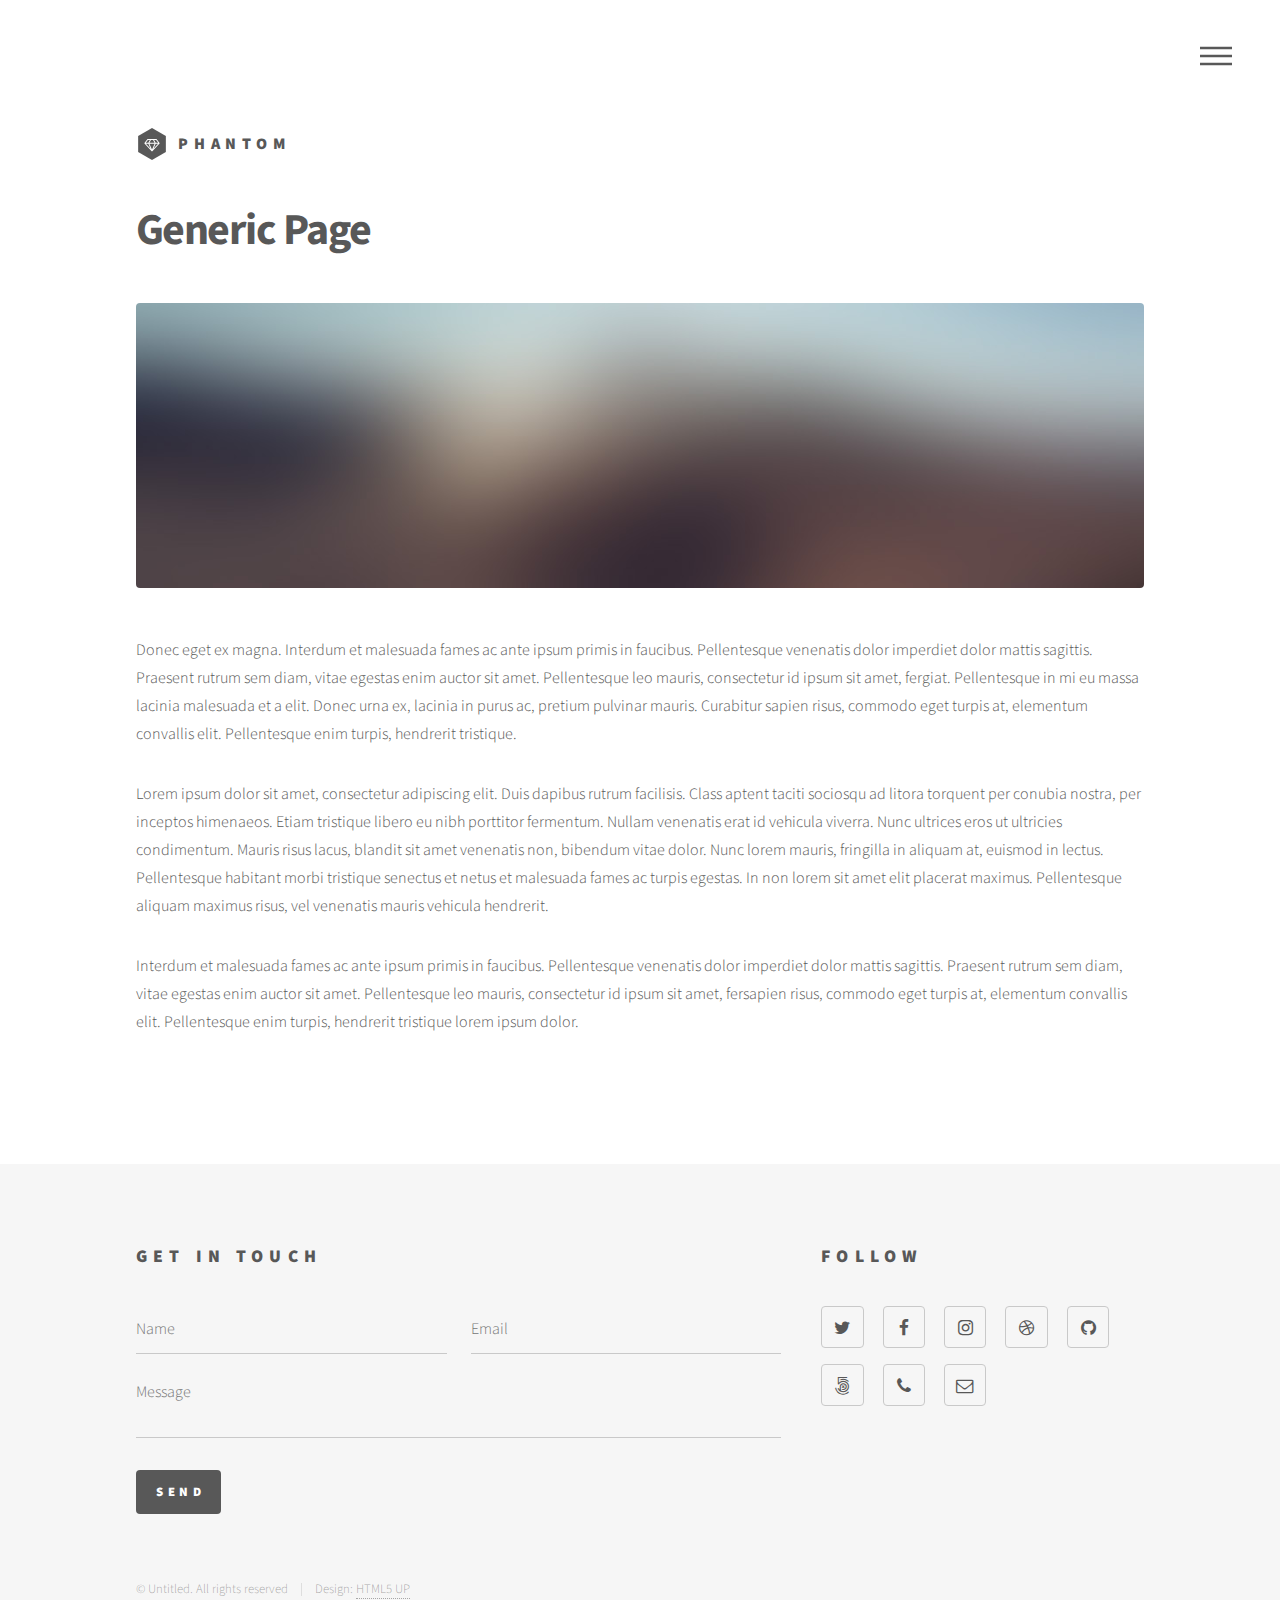
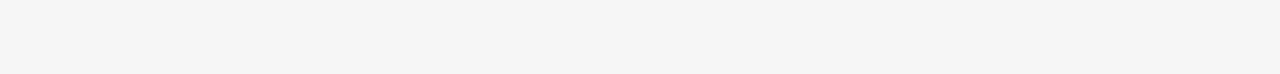
==== generic.html @ de04caae "modifing file layout" ====
<!DOCTYPE HTML>
<!--
	Phantom by HTML5 UP
	html5up.net | @ajlkn
	Free for personal and commercial use under the CCA 3.0 license (html5up.net/license)
-->
<html>
	<head>
		<title>Generic - Phantom by HTML5 UP</title>
		<meta charset="utf-8" />
		<meta name="viewport" content="width=device-width, initial-scale=1, user-scalable=no" />
		<link rel="stylesheet" href="assets/css/main.css" />
		<noscript><link rel="stylesheet" href="assets/css/noscript.css" /></noscript>
	</head>
	<body class="is-preload">
		<!-- Wrapper -->
			<div id="wrapper">

				<!-- Header -->
					<header id="header">
						<div class="inner">

							<!-- Logo -->
								<a href="index.html" class="logo">
									<span class="symbol"><img src="images/logo.svg" alt="" /></span><span class="title">Phantom</span>
								</a>

							<!-- Nav -->
								<nav>
									<ul>
										<li><a href="#menu">Menu</a></li>
									</ul>
								</nav>

						</div>
					</header>

				<!-- Menu -->
					<nav id="menu">
						<h2>Menu</h2>
						<ul>
							<li><a href="index.html">Home</a></li>
							<li><a href="generic.html">Ipsum veroeros</a></li>
							<li><a href="generic.html">Tempus etiam</a></li>
							<li><a href="generic.html">Consequat dolor</a></li>
							<li><a href="elements.html">Elements</a></li>
						</ul>
					</nav>

				<!-- Main -->
					<div id="main">
						<div class="inner">
							<h1>Generic Page</h1>
							<span class="image main"><img src="images/pic13.jpg" alt="" /></span>
							<p>Donec eget ex magna. Interdum et malesuada fames ac ante ipsum primis in faucibus. Pellentesque venenatis dolor imperdiet dolor mattis sagittis. Praesent rutrum sem diam, vitae egestas enim auctor sit amet. Pellentesque leo mauris, consectetur id ipsum sit amet, fergiat. Pellentesque in mi eu massa lacinia malesuada et a elit. Donec urna ex, lacinia in purus ac, pretium pulvinar mauris. Curabitur sapien risus, commodo eget turpis at, elementum convallis elit. Pellentesque enim turpis, hendrerit tristique.</p>
							<p>Lorem ipsum dolor sit amet, consectetur adipiscing elit. Duis dapibus rutrum facilisis. Class aptent taciti sociosqu ad litora torquent per conubia nostra, per inceptos himenaeos. Etiam tristique libero eu nibh porttitor fermentum. Nullam venenatis erat id vehicula viverra. Nunc ultrices eros ut ultricies condimentum. Mauris risus lacus, blandit sit amet venenatis non, bibendum vitae dolor. Nunc lorem mauris, fringilla in aliquam at, euismod in lectus. Pellentesque habitant morbi tristique senectus et netus et malesuada fames ac turpis egestas. In non lorem sit amet elit placerat maximus. Pellentesque aliquam maximus risus, vel venenatis mauris vehicula hendrerit.</p>
							<p>Interdum et malesuada fames ac ante ipsum primis in faucibus. Pellentesque venenatis dolor imperdiet dolor mattis sagittis. Praesent rutrum sem diam, vitae egestas enim auctor sit amet. Pellentesque leo mauris, consectetur id ipsum sit amet, fersapien risus, commodo eget turpis at, elementum convallis elit. Pellentesque enim turpis, hendrerit tristique lorem ipsum dolor.</p>
						</div>
					</div>

				<!-- Footer -->
					<footer id="footer">
						<div class="inner">
							<section>
								<h2>Get in touch</h2>
								<form method="post" action="#">
									<div class="fields">
										<div class="field half">
											<input type="text" name="name" id="name" placeholder="Name" />
										</div>
										<div class="field half">
											<input type="email" name="email" id="email" placeholder="Email" />
										</div>
										<div class="field">
											<textarea name="message" id="message" placeholder="Message"></textarea>
										</div>
									</div>
									<ul class="actions">
										<li><input type="submit" value="Send" class="primary" /></li>
									</ul>
								</form>
							</section>
							<section>
								<h2>Follow</h2>
								<ul class="icons">
									<li><a href="#" class="icon style2 fa-twitter"><span class="label">Twitter</span></a></li>
									<li><a href="#" class="icon style2 fa-facebook"><span class="label">Facebook</span></a></li>
									<li><a href="#" class="icon style2 fa-instagram"><span class="label">Instagram</span></a></li>
									<li><a href="#" class="icon style2 fa-dribbble"><span class="label">Dribbble</span></a></li>
									<li><a href="#" class="icon style2 fa-github"><span class="label">GitHub</span></a></li>
									<li><a href="#" class="icon style2 fa-500px"><span class="label">500px</span></a></li>
									<li><a href="#" class="icon style2 fa-phone"><span class="label">Phone</span></a></li>
									<li><a href="#" class="icon style2 fa-envelope-o"><span class="label">Email</span></a></li>
								</ul>
							</section>
							<ul class="copyright">
								<li>&copy; Untitled. All rights reserved</li><li>Design: <a href="http://html5up.net">HTML5 UP</a></li>
							</ul>
						</div>
					</footer>

			</div>

		<!-- Scripts -->
			<script src="assets/js/jquery.min.js"></script>
			<script src="assets/js/browser.min.js"></script>
			<script src="assets/js/breakpoints.min.js"></script>
			<script src="assets/js/util.js"></script>
			<script src="assets/js/main.js"></script>

	</body>
</html>
---- assets/css/main.css ----
@import url(font-awesome.min.css);
@import url("https://fonts.googleapis.com/css?family=Source+Sans+Pro:300,700,900");

/*
	Phantom by HTML5 UP
	html5up.net | @ajlkn
	Free for personal and commercial use under the CCA 3.0 license (html5up.net/license)
*/

html, body, div, span, applet, object,
iframe, h1, h2, h3, h4, h5, h6, p, blockquote,
pre, a, abbr, acronym, address, big, cite,
code, del, dfn, em, img, ins, kbd, q, s, samp,
small, strike, strong, sub, sup, tt, var, b,
u, i, center, dl, dt, dd, ol, ul, li, fieldset,
form, label, legend, table, caption, tbody,
tfoot, thead, tr, th, td, article, aside,
canvas, details, embed, figure, figcaption,
footer, header, hgroup, menu, nav, output, ruby,
section, summary, time, mark, audio, video {
	margin: 0;
	padding: 0;
	border: 0;
	font-size: 100%;
	font: inherit;
	vertical-align: baseline;}

article, aside, details, figcaption, figure,
footer, header, hgroup, menu, nav, section {
	display: block;}

body {
	line-height: 1;
}

ol, ul {
	list-style: none;
}

blockquote, q {
	quotes: none;
}

	blockquote:before, blockquote:after, q:before, q:after {
		content: '';
		content: none;
	}

table {
	border-collapse: collapse;
	border-spacing: 0;
}

body {
	-webkit-text-size-adjust: none;
}

mark {
	background-color: transparent;
	color: inherit;
}

input::-moz-focus-inner {
	border: 0;
	padding: 0;
}

input, select, textarea {
	-moz-appearance: none;
	-webkit-appearance: none;
	-ms-appearance: none;
	appearance: none;
}

/* Basic */

	@-ms-viewport {
		width: device-width;
	}

	body {
		-ms-overflow-style: scrollbar;
	}

	@media screen and (max-width: 480px) {

		html, body {
			min-width: 320px;
		}

	}

	html {
		box-sizing: border-box;
	}

	*, *:before, *:after {
		box-sizing: inherit;
	}

	body {
		background: #ffffff;
	}

		body.is-preload *, body.is-preload *:before, body.is-preload *:after {
			-moz-animation: none !important;
			-webkit-animation: none !important;
			-ms-animation: none !important;
			animation: none !important;
			-moz-transition: none !important;
			-webkit-transition: none !important;
			-ms-transition: none !important;
			transition: none !important;
		}

/* Type */

	body, input, select, textarea {
		color: #585858;
		font-family: "Source Sans Pro", Helvetica, sans-serif;
		font-size: 16pt;
		font-weight: 300;
		line-height: 1.75;
	}

		@media screen and (max-width: 1680px) {

			body, input, select, textarea {
				font-size: 14pt;
			}

		}

		@media screen and (max-width: 1280px) {

			body, input, select, textarea {
				font-size: 12pt;
			}

		}

	a {
		-moz-transition: border-bottom-color 0.2s ease, color 0.2s ease;
		-webkit-transition: border-bottom-color 0.2s ease, color 0.2s ease;
		-ms-transition: border-bottom-color 0.2s ease, color 0.2s ease;
		transition: border-bottom-color 0.2s ease, color 0.2s ease;
		text-decoration: none;
		color: #585858;
		border-bottom: dotted 1px rgba(88, 88, 88, 0.5);
	}

		a:hover {
			border-bottom-color: transparent;
			color: #f2849e !important;
		}

	strong, b {
		font-weight: 900;
	}

	em, i {
		font-style: italic;
	}

	p {
		margin: 0 0 2em 0;
	}

	h1 {
		font-size: 2.75em;
		font-weight: 700;
		line-height: 1.3;
		margin: 0 0 1em 0;
		letter-spacing: -0.035em;
	}

		h1 a {
			color: inherit;
		}

		@media screen and (max-width: 736px) {

			h1 {
				font-size: 2em;
				margin: 0 0 1em 0;
			}

		}

		@media screen and (max-width: 360px) {

			h1 {
				font-size: 1.75em;
			}

		}

	h2, h3, h4, h5, h6 {
		font-weight: 900;
		line-height: 1.5;
		margin: 0 0 2em 0;
		text-transform: uppercase;
		letter-spacing: 0.35em;
	}

		h2 a, h3 a, h4 a, h5 a, h6 a {
			color: inherit;
		}

	h2 {
		font-size: 1.1em;
	}

	h3 {
		font-size: 1em;
	}

	h4 {
		font-size: 0.8em;
	}

	h5 {
		font-size: 0.8em;
	}

	h6 {
		font-size: 0.8em;
	}

	@media screen and (max-width: 980px) {

		h1 br, h2 br, h3 br, h4 br, h5 br, h6 br {
			display: none;
		}

	}

	@media screen and (max-width: 736px) {

		h2 {
			font-size: 1em;
		}

		h3 {
			font-size: 0.8em;
		}

	}

	sub {
		font-size: 0.8em;
		position: relative;
		top: 0.5em;
	}

	sup {
		font-size: 0.8em;
		position: relative;
		top: -0.5em;
	}

	blockquote {
		border-left: solid 4px #c9c9c9;
		font-style: italic;
		margin: 0 0 2em 0;
		padding: 0.5em 0 0.5em 2em;
	}

	code {
		background: rgba(144, 144, 144, 0.075);
		border-radius: 4px;
		border: solid 1px #c9c9c9;
		font-family: "Courier New", monospace;
		font-size: 0.9em;
		margin: 0 0.25em;
		padding: 0.25em 0.65em;
	}

	pre {
		-webkit-overflow-scrolling: touch;
		font-family: "Courier New", monospace;
		font-size: 0.9em;
		margin: 0 0 2em 0;
	}

		pre code {
			display: block;
			line-height: 1.75;
			padding: 1em 1.5em;
			overflow-x: auto;
		}

	hr {
		border: 0;
		border-bottom: solid 1px #c9c9c9;
		margin: 2em 0;
	}

		hr.major {
			margin: 3em 0;
		}

	.align-left {
		text-align: left;
	}

	.align-center {
		text-align: center;
	}

	.align-right {
		text-align: right;
	}

/* Row */

	.row {
		display: flex;
		flex-wrap: wrap;
		box-sizing: border-box;
		align-items: stretch;
	}

		.row > * {
			box-sizing: border-box;
		}

		.row.gtr-uniform > * > :last-child {
			margin-bottom: 0;
		}

		.row.aln-left {
			justify-content: flex-start;
		}

		.row.aln-center {
			justify-content: center;
		}

		.row.aln-right {
			justify-content: flex-end;
		}

		.row.aln-top {
			align-items: flex-start;
		}

		.row.aln-middle {
			align-items: center;
		}

		.row.aln-bottom {
			align-items: flex-end;
		}

		.row > .imp {
			order: -1;
		}

		.row > .col-1 {
			width: 8.3333333333%;
		}

		.row > .off-1 {
			margin-left: 8.3333333333%;
		}

		.row > .col-2 {
			width: 16.6666666667%;
		}

		.row > .off-2 {
			margin-left: 16.6666666667%;
		}

		.row > .col-3 {
			width: 25%;
		}

		.row > .off-3 {
			margin-left: 25%;
		}

		.row > .col-4 {
			width: 33.3333333333%;
		}

		.row > .off-4 {
			margin-left: 33.3333333333%;
		}

		.row > .col-5 {
			width: 41.6666666667%;
		}

		.row > .off-5 {
			margin-left: 41.6666666667%;
		}

		.row > .col-6 {
			width: 50%;
		}

		.row > .off-6 {
			margin-left: 50%;
		}

		.row > .col-7 {
			width: 58.3333333333%;
		}

		.row > .off-7 {
			margin-left: 58.3333333333%;
		}

		.row > .col-8 {
			width: 66.6666666667%;
		}

		.row > .off-8 {
			margin-left: 66.6666666667%;
		}

		.row > .col-9 {
			width: 75%;
		}

		.row > .off-9 {
			margin-left: 75%;
		}

		.row > .col-10 {
			width: 83.3333333333%;
		}

		.row > .off-10 {
			margin-left: 83.3333333333%;
		}

		.row > .col-11 {
			width: 91.6666666667%;
		}

		.row > .off-11 {
			margin-left: 91.6666666667%;
		}

		.row > .col-12 {
			width: 100%;
		}

		.row > .off-12 {
			margin-left: 100%;
		}

		.row.gtr-0 {
			margin-top: 0;
			margin-left: 0em;
		}

			.row.gtr-0 > * {
				padding: 0 0 0 0em;
			}

			.row.gtr-0.gtr-uniform {
				margin-top: 0em;
			}

				.row.gtr-0.gtr-uniform > * {
					padding-top: 0em;
				}

		.row.gtr-25 {
			margin-top: 0;
			margin-left: -0.5em;
		}

			.row.gtr-25 > * {
				padding: 0 0 0 0.5em;
			}

			.row.gtr-25.gtr-uniform {
				margin-top: -0.5em;
			}

				.row.gtr-25.gtr-uniform > * {
					padding-top: 0.5em;
				}

		.row.gtr-50 {
			margin-top: 0;
			margin-left: -1em;
		}

			.row.gtr-50 > * {
				padding: 0 0 0 1em;
			}

			.row.gtr-50.gtr-uniform {
				margin-top: -1em;
			}

				.row.gtr-50.gtr-uniform > * {
					padding-top: 1em;
				}

		.row {
			margin-top: 0;
			margin-left: -2em;
		}

			.row > * {
				padding: 0 0 0 2em;
			}

			.row.gtr-uniform {
				margin-top: -2em;
			}

				.row.gtr-uniform > * {
					padding-top: 2em;
				}

		.row.gtr-150 {
			margin-top: 0;
			margin-left: -3em;
		}

			.row.gtr-150 > * {
				padding: 0 0 0 3em;
			}

			.row.gtr-150.gtr-uniform {
				margin-top: -3em;
			}

				.row.gtr-150.gtr-uniform > * {
					padding-top: 3em;
				}

		.row.gtr-200 {
			margin-top: 0;
			margin-left: -4em;
		}

			.row.gtr-200 > * {
				padding: 0 0 0 4em;
			}

			.row.gtr-200.gtr-uniform {
				margin-top: -4em;
			}

				.row.gtr-200.gtr-uniform > * {
					padding-top: 4em;
				}

		@media screen and (max-width: 1680px) {

			.row {
				display: flex;
				flex-wrap: wrap;
				box-sizing: border-box;
				align-items: stretch;
			}

				.row > * {
					box-sizing: border-box;
				}

				.row.gtr-uniform > * > :last-child {
					margin-bottom: 0;
				}

				.row.aln-left {
					justify-content: flex-start;
				}

				.row.aln-center {
					justify-content: center;
				}

				.row.aln-right {
					justify-content: flex-end;
				}

				.row.aln-top {
					align-items: flex-start;
				}

				.row.aln-middle {
					align-items: center;
				}

				.row.aln-bottom {
					align-items: flex-end;
				}

				.row > .imp-xlarge {
					order: -1;
				}

				.row > .col-1-xlarge {
					width: 8.3333333333%;
				}

				.row > .off-1-xlarge {
					margin-left: 8.3333333333%;
				}

				.row > .col-2-xlarge {
					width: 16.6666666667%;
				}

				.row > .off-2-xlarge {
					margin-left: 16.6666666667%;
				}

				.row > .col-3-xlarge {
					width: 25%;
				}

				.row > .off-3-xlarge {
					margin-left: 25%;
				}

				.row > .col-4-xlarge {
					width: 33.3333333333%;
				}

				.row > .off-4-xlarge {
					margin-left: 33.3333333333%;
				}

				.row > .col-5-xlarge {
					width: 41.6666666667%;
				}

				.row > .off-5-xlarge {
					margin-left: 41.6666666667%;
				}

				.row > .col-6-xlarge {
					width: 50%;
				}

				.row > .off-6-xlarge {
					margin-left: 50%;
				}

				.row > .col-7-xlarge {
					width: 58.3333333333%;
				}

				.row > .off-7-xlarge {
					margin-left: 58.3333333333%;
				}

				.row > .col-8-xlarge {
					width: 66.6666666667%;
				}

				.row > .off-8-xlarge {
					margin-left: 66.6666666667%;
				}

				.row > .col-9-xlarge {
					width: 75%;
				}

				.row > .off-9-xlarge {
					margin-left: 75%;
				}

				.row > .col-10-xlarge {
					width: 83.3333333333%;
				}

				.row > .off-10-xlarge {
					margin-left: 83.3333333333%;
				}

				.row > .col-11-xlarge {
					width: 91.6666666667%;
				}

				.row > .off-11-xlarge {
					margin-left: 91.6666666667%;
				}

				.row > .col-12-xlarge {
					width: 100%;
				}

				.row > .off-12-xlarge {
					margin-left: 100%;
				}

				.row.gtr-0 {
					margin-top: 0;
					margin-left: 0em;
				}

					.row.gtr-0 > * {
						padding: 0 0 0 0em;
					}

					.row.gtr-0.gtr-uniform {
						margin-top: 0em;
					}

						.row.gtr-0.gtr-uniform > * {
							padding-top: 0em;
						}

				.row.gtr-25 {
					margin-top: 0;
					margin-left: -0.5em;
				}

					.row.gtr-25 > * {
						padding: 0 0 0 0.5em;
					}

					.row.gtr-25.gtr-uniform {
						margin-top: -0.5em;
					}

						.row.gtr-25.gtr-uniform > * {
							padding-top: 0.5em;
						}

				.row.gtr-50 {
					margin-top: 0;
					margin-left: -1em;
				}

					.row.gtr-50 > * {
						padding: 0 0 0 1em;
					}

					.row.gtr-50.gtr-uniform {
						margin-top: -1em;
					}

						.row.gtr-50.gtr-uniform > * {
							padding-top: 1em;
						}

				.row {
					margin-top: 0;
					margin-left: -2em;
				}

					.row > * {
						padding: 0 0 0 2em;
					}

					.row.gtr-uniform {
						margin-top: -2em;
					}

						.row.gtr-uniform > * {
							padding-top: 2em;
						}

				.row.gtr-150 {
					margin-top: 0;
					margin-left: -3em;
				}

					.row.gtr-150 > * {
						padding: 0 0 0 3em;
					}

					.row.gtr-150.gtr-uniform {
						margin-top: -3em;
					}

						.row.gtr-150.gtr-uniform > * {
							padding-top: 3em;
						}

				.row.gtr-200 {
					margin-top: 0;
					margin-left: -4em;
				}

					.row.gtr-200 > * {
						padding: 0 0 0 4em;
					}

					.row.gtr-200.gtr-uniform {
						margin-top: -4em;
					}

						.row.gtr-200.gtr-uniform > * {
							padding-top: 4em;
						}

		}

		@media screen and (max-width: 1280px) {

			.row {
				display: flex;
				flex-wrap: wrap;
				box-sizing: border-box;
				align-items: stretch;
			}

				.row > * {
					box-sizing: border-box;
				}

				.row.gtr-uniform > * > :last-child {
					margin-bottom: 0;
				}

				.row.aln-left {
					justify-content: flex-start;
				}

				.row.aln-center {
					justify-content: center;
				}

				.row.aln-right {
					justify-content: flex-end;
				}

				.row.aln-top {
					align-items: flex-start;
				}

				.row.aln-middle {
					align-items: center;
				}

				.row.aln-bottom {
					align-items: flex-end;
				}

				.row > .imp-large {
					order: -1;
				}

				.row > .col-1-large {
					width: 8.3333333333%;
				}

				.row > .off-1-large {
					margin-left: 8.3333333333%;
				}

				.row > .col-2-large {
					width: 16.6666666667%;
				}

				.row > .off-2-large {
					margin-left: 16.6666666667%;
				}

				.row > .col-3-large {
					width: 25%;
				}

				.row > .off-3-large {
					margin-left: 25%;
				}

				.row > .col-4-large {
					width: 33.3333333333%;
				}

				.row > .off-4-large {
					margin-left: 33.3333333333%;
				}

				.row > .col-5-large {
					width: 41.6666666667%;
				}

				.row > .off-5-large {
					margin-left: 41.6666666667%;
				}

				.row > .col-6-large {
					width: 50%;
				}

				.row > .off-6-large {
					margin-left: 50%;
				}

				.row > .col-7-large {
					width: 58.3333333333%;
				}

				.row > .off-7-large {
					margin-left: 58.3333333333%;
				}

				.row > .col-8-large {
					width: 66.6666666667%;
				}

				.row > .off-8-large {
					margin-left: 66.6666666667%;
				}

				.row > .col-9-large {
					width: 75%;
				}

				.row > .off-9-large {
					margin-left: 75%;
				}

				.row > .col-10-large {
					width: 83.3333333333%;
				}

				.row > .off-10-large {
					margin-left: 83.3333333333%;
				}

				.row > .col-11-large {
					width: 91.6666666667%;
				}

				.row > .off-11-large {
					margin-left: 91.6666666667%;
				}

				.row > .col-12-large {
					width: 100%;
				}

				.row > .off-12-large {
					margin-left: 100%;
				}

				.row.gtr-0 {
					margin-top: 0;
					margin-left: 0em;
				}

					.row.gtr-0 > * {
						padding: 0 0 0 0em;
					}

					.row.gtr-0.gtr-uniform {
						margin-top: 0em;
					}

						.row.gtr-0.gtr-uniform > * {
							padding-top: 0em;
						}

				.row.gtr-25 {
					margin-top: 0;
					margin-left: -0.5em;
				}

					.row.gtr-25 > * {
						padding: 0 0 0 0.5em;
					}

					.row.gtr-25.gtr-uniform {
						margin-top: -0.5em;
					}

						.row.gtr-25.gtr-uniform > * {
							padding-top: 0.5em;
						}

				.row.gtr-50 {
					margin-top: 0;
					margin-left: -1em;
				}

					.row.gtr-50 > * {
						padding: 0 0 0 1em;
					}

					.row.gtr-50.gtr-uniform {
						margin-top: -1em;
					}

						.row.gtr-50.gtr-uniform > * {
							padding-top: 1em;
						}

				.row {
					margin-top: 0;
					margin-left: -2em;
				}

					.row > * {
						padding: 0 0 0 2em;
					}

					.row.gtr-uniform {
						margin-top: -2em;
					}

						.row.gtr-uniform > * {
							padding-top: 2em;
						}

				.row.gtr-150 {
					margin-top: 0;
					margin-left: -3em;
				}

					.row.gtr-150 > * {
						padding: 0 0 0 3em;
					}

					.row.gtr-150.gtr-uniform {
						margin-top: -3em;
					}

						.row.gtr-150.gtr-uniform > * {
							padding-top: 3em;
						}

				.row.gtr-200 {
					margin-top: 0;
					margin-left: -4em;
				}

					.row.gtr-200 > * {
						padding: 0 0 0 4em;
					}

					.row.gtr-200.gtr-uniform {
						margin-top: -4em;
					}

						.row.gtr-200.gtr-uniform > * {
							padding-top: 4em;
						}

		}

		@media screen and (max-width: 980px) {

			.row {
				display: flex;
				flex-wrap: wrap;
				box-sizing: border-box;
				align-items: stretch;
			}

				.row > * {
					box-sizing: border-box;
				}

				.row.gtr-uniform > * > :last-child {
					margin-bottom: 0;
				}

				.row.aln-left {
					justify-content: flex-start;
				}

				.row.aln-center {
					justify-content: center;
				}

				.row.aln-right {
					justify-content: flex-end;
				}

				.row.aln-top {
					align-items: flex-start;
				}

				.row.aln-middle {
					align-items: center;
				}

				.row.aln-bottom {
					align-items: flex-end;
				}

				.row > .imp-medium {
					order: -1;
				}

				.row > .col-1-medium {
					width: 8.3333333333%;
				}

				.row > .off-1-medium {
					margin-left: 8.3333333333%;
				}

				.row > .col-2-medium {
					width: 16.6666666667%;
				}

				.row > .off-2-medium {
					margin-left: 16.6666666667%;
				}

				.row > .col-3-medium {
					width: 25%;
				}

				.row > .off-3-medium {
					margin-left: 25%;
				}

				.row > .col-4-medium {
					width: 33.3333333333%;
				}

				.row > .off-4-medium {
					margin-left: 33.3333333333%;
				}

				.row > .col-5-medium {
					width: 41.6666666667%;
				}

				.row > .off-5-medium {
					margin-left: 41.6666666667%;
				}

				.row > .col-6-medium {
					width: 50%;
				}

				.row > .off-6-medium {
					margin-left: 50%;
				}

				.row > .col-7-medium {
					width: 58.3333333333%;
				}

				.row > .off-7-medium {
					margin-left: 58.3333333333%;
				}

				.row > .col-8-medium {
					width: 66.6666666667%;
				}

				.row > .off-8-medium {
					margin-left: 66.6666666667%;
				}

				.row > .col-9-medium {
					width: 75%;
				}

				.row > .off-9-medium {
					margin-left: 75%;
				}

				.row > .col-10-medium {
					width: 83.3333333333%;
				}

				.row > .off-10-medium {
					margin-left: 83.3333333333%;
				}

				.row > .col-11-medium {
					width: 91.6666666667%;
				}

				.row > .off-11-medium {
					margin-left: 91.6666666667%;
				}

				.row > .col-12-medium {
					width: 100%;
				}

				.row > .off-12-medium {
					margin-left: 100%;
				}

				.row.gtr-0 {
					margin-top: 0;
					margin-left: 0em;
				}

					.row.gtr-0 > * {
						padding: 0 0 0 0em;
					}

					.row.gtr-0.gtr-uniform {
						margin-top: 0em;
					}

						.row.gtr-0.gtr-uniform > * {
							padding-top: 0em;
						}

				.row.gtr-25 {
					margin-top: 0;
					margin-left: -0.375em;
				}

					.row.gtr-25 > * {
						padding: 0 0 0 0.375em;
					}

					.row.gtr-25.gtr-uniform {
						margin-top: -0.375em;
					}

						.row.gtr-25.gtr-uniform > * {
							padding-top: 0.375em;
						}

				.row.gtr-50 {
					margin-top: 0;
					margin-left: -0.75em;
				}

					.row.gtr-50 > * {
						padding: 0 0 0 0.75em;
					}

					.row.gtr-50.gtr-uniform {
						margin-top: -0.75em;
					}

						.row.gtr-50.gtr-uniform > * {
							padding-top: 0.75em;
						}

				.row {
					margin-top: 0;
					margin-left: -1.5em;
				}

					.row > * {
						padding: 0 0 0 1.5em;
					}

					.row.gtr-uniform {
						margin-top: -1.5em;
					}

						.row.gtr-uniform > * {
							padding-top: 1.5em;
						}

				.row.gtr-150 {
					margin-top: 0;
					margin-left: -2.25em;
				}

					.row.gtr-150 > * {
						padding: 0 0 0 2.25em;
					}

					.row.gtr-150.gtr-uniform {
						margin-top: -2.25em;
					}

						.row.gtr-150.gtr-uniform > * {
							padding-top: 2.25em;
						}

				.row.gtr-200 {
					margin-top: 0;
					margin-left: -3em;
				}

					.row.gtr-200 > * {
						padding: 0 0 0 3em;
					}

					.row.gtr-200.gtr-uniform {
						margin-top: -3em;
					}

						.row.gtr-200.gtr-uniform > * {
							padding-top: 3em;
						}

		}

		@media screen and (max-width: 736px) {

			.row {
				display: flex;
				flex-wrap: wrap;
				box-sizing: border-box;
				align-items: stretch;
			}

				.row > * {
					box-sizing: border-box;
				}

				.row.gtr-uniform > * > :last-child {
					margin-bottom: 0;
				}

				.row.aln-left {
					justify-content: flex-start;
				}

				.row.aln-center {
					justify-content: center;
				}

				.row.aln-right {
					justify-content: flex-end;
				}

				.row.aln-top {
					align-items: flex-start;
				}

				.row.aln-middle {
					align-items: center;
				}

				.row.aln-bottom {
					align-items: flex-end;
				}

				.row > .imp-small {
					order: -1;
				}

				.row > .col-1-small {
					width: 8.3333333333%;
				}

				.row > .off-1-small {
					margin-left: 8.3333333333%;
				}

				.row > .col-2-small {
					width: 16.6666666667%;
				}

				.row > .off-2-small {
					margin-left: 16.6666666667%;
				}

				.row > .col-3-small {
					width: 25%;
				}

				.row > .off-3-small {
					margin-left: 25%;
				}

				.row > .col-4-small {
					width: 33.3333333333%;
				}

				.row > .off-4-small {
					margin-left: 33.3333333333%;
				}

				.row > .col-5-small {
					width: 41.6666666667%;
				}

				.row > .off-5-small {
					margin-left: 41.6666666667%;
				}

				.row > .col-6-small {
					width: 50%;
				}

				.row > .off-6-small {
					margin-left: 50%;
				}

				.row > .col-7-small {
					width: 58.3333333333%;
				}

				.row > .off-7-small {
					margin-left: 58.3333333333%;
				}

				.row > .col-8-small {
					width: 66.6666666667%;
				}

				.row > .off-8-small {
					margin-left: 66.6666666667%;
				}

				.row > .col-9-small {
					width: 75%;
				}

				.row > .off-9-small {
					margin-left: 75%;
				}

				.row > .col-10-small {
					width: 83.3333333333%;
				}

				.row > .off-10-small {
					margin-left: 83.3333333333%;
				}

				.row > .col-11-small {
					width: 91.6666666667%;
				}

				.row > .off-11-small {
					margin-left: 91.6666666667%;
				}

				.row > .col-12-small {
					width: 100%;
				}

				.row > .off-12-small {
					margin-left: 100%;
				}

				.row.gtr-0 {
					margin-top: 0;
					margin-left: 0em;
				}

					.row.gtr-0 > * {
						padding: 0 0 0 0em;
					}

					.row.gtr-0.gtr-uniform {
						margin-top: 0em;
					}

						.row.gtr-0.gtr-uniform > * {
							padding-top: 0em;
						}

				.row.gtr-25 {
					margin-top: 0;
					margin-left: -0.25em;
				}

					.row.gtr-25 > * {
						padding: 0 0 0 0.25em;
					}

					.row.gtr-25.gtr-uniform {
						margin-top: -0.25em;
					}

						.row.gtr-25.gtr-uniform > * {
							padding-top: 0.25em;
						}

				.row.gtr-50 {
					margin-top: 0;
					margin-left: -0.5em;
				}

					.row.gtr-50 > * {
						padding: 0 0 0 0.5em;
					}

					.row.gtr-50.gtr-uniform {
						margin-top: -0.5em;
					}

						.row.gtr-50.gtr-uniform > * {
							padding-top: 0.5em;
						}

				.row {
					margin-top: 0;
					margin-left: -1em;
				}

					.row > * {
						padding: 0 0 0 1em;
					}

					.row.gtr-uniform {
						margin-top: -1em;
					}

						.row.gtr-uniform > * {
							padding-top: 1em;
						}

				.row.gtr-150 {
					margin-top: 0;
					margin-left: -1.5em;
				}

					.row.gtr-150 > * {
						padding: 0 0 0 1.5em;
					}

					.row.gtr-150.gtr-uniform {
						margin-top: -1.5em;
					}

						.row.gtr-150.gtr-uniform > * {
							padding-top: 1.5em;
						}

				.row.gtr-200 {
					margin-top: 0;
					margin-left: -2em;
				}

					.row.gtr-200 > * {
						padding: 0 0 0 2em;
					}

					.row.gtr-200.gtr-uniform {
						margin-top: -2em;
					}

						.row.gtr-200.gtr-uniform > * {
							padding-top: 2em;
						}

		}

		@media screen and (max-width: 480px) {

			.row {
				display: flex;
				flex-wrap: wrap;
				box-sizing: border-box;
				align-items: stretch;
			}

				.row > * {
					box-sizing: border-box;
				}

				.row.gtr-uniform > * > :last-child {
					margin-bottom: 0;
				}

				.row.aln-left {
					justify-content: flex-start;
				}

				.row.aln-center {
					justify-content: center;
				}

				.row.aln-right {
					justify-content: flex-end;
				}

				.row.aln-top {
					align-items: flex-start;
				}

				.row.aln-middle {
					align-items: center;
				}

				.row.aln-bottom {
					align-items: flex-end;
				}

				.row > .imp-xsmall {
					order: -1;
				}

				.row > .col-1-xsmall {
					width: 8.3333333333%;
				}

				.row > .off-1-xsmall {
					margin-left: 8.3333333333%;
				}

				.row > .col-2-xsmall {
					width: 16.6666666667%;
				}

				.row > .off-2-xsmall {
					margin-left: 16.6666666667%;
				}

				.row > .col-3-xsmall {
					width: 25%;
				}

				.row > .off-3-xsmall {
					margin-left: 25%;
				}

				.row > .col-4-xsmall {
					width: 33.3333333333%;
				}

				.row > .off-4-xsmall {
					margin-left: 33.3333333333%;
				}

				.row > .col-5-xsmall {
					width: 41.6666666667%;
				}

				.row > .off-5-xsmall {
					margin-left: 41.6666666667%;
				}

				.row > .col-6-xsmall {
					width: 50%;
				}

				.row > .off-6-xsmall {
					margin-left: 50%;
				}

				.row > .col-7-xsmall {
					width: 58.3333333333%;
				}

				.row > .off-7-xsmall {
					margin-left: 58.3333333333%;
				}

				.row > .col-8-xsmall {
					width: 66.6666666667%;
				}

				.row > .off-8-xsmall {
					margin-left: 66.6666666667%;
				}

				.row > .col-9-xsmall {
					width: 75%;
				}

				.row > .off-9-xsmall {
					margin-left: 75%;
				}

				.row > .col-10-xsmall {
					width: 83.3333333333%;
				}

				.row > .off-10-xsmall {
					margin-left: 83.3333333333%;
				}

				.row > .col-11-xsmall {
					width: 91.6666666667%;
				}

				.row > .off-11-xsmall {
					margin-left: 91.6666666667%;
				}

				.row > .col-12-xsmall {
					width: 100%;
				}

				.row > .off-12-xsmall {
					margin-left: 100%;
				}

				.row.gtr-0 {
					margin-top: 0;
					margin-left: 0em;
				}

					.row.gtr-0 > * {
						padding: 0 0 0 0em;
					}

					.row.gtr-0.gtr-uniform {
						margin-top: 0em;
					}

						.row.gtr-0.gtr-uniform > * {
							padding-top: 0em;
						}

				.row.gtr-25 {
					margin-top: 0;
					margin-left: -0.25em;
				}

					.row.gtr-25 > * {
						padding: 0 0 0 0.25em;
					}

					.row.gtr-25.gtr-uniform {
						margin-top: -0.25em;
					}

						.row.gtr-25.gtr-uniform > * {
							padding-top: 0.25em;
						}

				.row.gtr-50 {
					margin-top: 0;
					margin-left: -0.5em;
				}

					.row.gtr-50 > * {
						padding: 0 0 0 0.5em;
					}

					.row.gtr-50.gtr-uniform {
						margin-top: -0.5em;
					}

						.row.gtr-50.gtr-uniform > * {
							padding-top: 0.5em;
						}

				.row {
					margin-top: 0;
					margin-left: -1em;
				}

					.row > * {
						padding: 0 0 0 1em;
					}

					.row.gtr-uniform {
						margin-top: -1em;
					}

						.row.gtr-uniform > * {
							padding-top: 1em;
						}

				.row.gtr-150 {
					margin-top: 0;
					margin-left: -1.5em;
				}

					.row.gtr-150 > * {
						padding: 0 0 0 1.5em;
					}

					.row.gtr-150.gtr-uniform {
						margin-top: -1.5em;
					}

						.row.gtr-150.gtr-uniform > * {
							padding-top: 1.5em;
						}

				.row.gtr-200 {
					margin-top: 0;
					margin-left: -2em;
				}

					.row.gtr-200 > * {
						padding: 0 0 0 2em;
					}

					.row.gtr-200.gtr-uniform {
						margin-top: -2em;
					}

						.row.gtr-200.gtr-uniform > * {
							padding-top: 2em;
						}

		}

/* Section/Article */

	section.special, article.special {
		text-align: center;
	}

	header p {
		margin-top: -1em;
	}

	@media screen and (max-width: 736px) {

		header p {
			margin-top: 0;
		}

	}

/* Icon */

	.icon {
		text-decoration: none;
		border-bottom: none;
		position: relative;
	}

		.icon:before {
			-moz-osx-font-smoothing: grayscale;
			-webkit-font-smoothing: antialiased;
			font-family: FontAwesome;
			font-style: normal;
			font-weight: normal;
			text-transform: none !important;
		}

		.icon > .label {
			display: none;
		}

		.icon.style2 {
			-moz-transition: background-color 0.2s ease-in-out, color 0.2s ease-in-out, border-color 0.2s ease-in-out;
			-webkit-transition: background-color 0.2s ease-in-out, color 0.2s ease-in-out, border-color 0.2s ease-in-out;
			-ms-transition: background-color 0.2s ease-in-out, color 0.2s ease-in-out, border-color 0.2s ease-in-out;
			transition: background-color 0.2s ease-in-out, color 0.2s ease-in-out, border-color 0.2s ease-in-out;
			background-color: transparent;
			border: solid 1px #c9c9c9;
			border-radius: 4px;
			width: 2.65em;
			height: 2.65em;
			display: inline-block;
			text-align: center;
			line-height: 2.65em;
			color: inherit;
		}

			.icon.style2:before {
				font-size: 1.1em;
			}

			.icon.style2:hover {
				color: #f2849e;
				border-color: #f2849e;
			}

			.icon.style2:active {
				background-color: rgba(242, 132, 158, 0.1);
			}

/* List */

	ol {
		list-style: decimal;
		margin: 0 0 2em 0;
		padding-left: 1.25em;
	}

		ol li {
			padding-left: 0.25em;
		}

	ul {
		list-style: disc;
		margin: 0 0 2em 0;
		padding-left: 1em;
	}

		ul li {
			padding-left: 0.5em;
		}

		ul.alt {
			list-style: none;
			padding-left: 0;
		}

			ul.alt li {
				border-top: solid 1px #c9c9c9;
				padding: 0.5em 0;
			}

				ul.alt li:first-child {
					border-top: 0;
					padding-top: 0;
				}

	dl {
		margin: 0 0 2em 0;
	}

		dl dt {
			display: block;
			font-weight: 900;
			margin: 0 0 1em 0;
		}

		dl dd {
			margin-left: 2em;
		}

/* Actions */

	ul.actions {
		display: -moz-flex;
		display: -webkit-flex;
		display: -ms-flex;
		display: flex;
		cursor: default;
		list-style: none;
		margin-left: -1em;
		padding-left: 0;
	}

		ul.actions li {
			padding: 0 0 0 1em;
			vertical-align: middle;
		}

		ul.actions.special {
			-moz-justify-content: center;
			-webkit-justify-content: center;
			-ms-justify-content: center;
			justify-content: center;
			width: 100%;
			margin-left: 0;
		}

			ul.actions.special li:first-child {
				padding-left: 0;
			}

		ul.actions.stacked {
			-moz-flex-direction: column;
			-webkit-flex-direction: column;
			-ms-flex-direction: column;
			flex-direction: column;
			margin-left: 0;
		}

			ul.actions.stacked li {
				padding: 1.3em 0 0 0;
			}

				ul.actions.stacked li:first-child {
					padding-top: 0;
				}

		ul.actions.fit {
			width: calc(100% + 1em);
		}

			ul.actions.fit li {
				-moz-flex-grow: 1;
				-webkit-flex-grow: 1;
				-ms-flex-grow: 1;
				flex-grow: 1;
				-moz-flex-shrink: 1;
				-webkit-flex-shrink: 1;
				-ms-flex-shrink: 1;
				flex-shrink: 1;
				width: 100%;
			}

				ul.actions.fit li > * {
					width: 100%;
				}

			ul.actions.fit.stacked {
				width: 100%;
			}

		@media screen and (max-width: 480px) {

			ul.actions:not(.fixed) {
				-moz-flex-direction: column;
				-webkit-flex-direction: column;
				-ms-flex-direction: column;
				flex-direction: column;
				margin-left: 0;
				width: 100% !important;
			}

				ul.actions:not(.fixed) li {
					-moz-flex-grow: 1;
					-webkit-flex-grow: 1;
					-ms-flex-grow: 1;
					flex-grow: 1;
					-moz-flex-shrink: 1;
					-webkit-flex-shrink: 1;
					-ms-flex-shrink: 1;
					flex-shrink: 1;
					padding: 1em 0 0 0;
					text-align: center;
					width: 100%;
				}

					ul.actions:not(.fixed) li > * {
						width: 100%;
					}

					ul.actions:not(.fixed) li:first-child {
						padding-top: 0;
					}

					ul.actions:not(.fixed) li input[type="submit"],
					ul.actions:not(.fixed) li input[type="reset"],
					ul.actions:not(.fixed) li input[type="button"],
					ul.actions:not(.fixed) li button,
					ul.actions:not(.fixed) li .button {
						width: 100%;
					}

						ul.actions:not(.fixed) li input[type="submit"].icon:before,
						ul.actions:not(.fixed) li input[type="reset"].icon:before,
						ul.actions:not(.fixed) li input[type="button"].icon:before,
						ul.actions:not(.fixed) li button.icon:before,
						ul.actions:not(.fixed) li .button.icon:before {
							margin-left: -0.5rem;
						}

		}

/* Icons */

	ul.icons {
		cursor: default;
		list-style: none;
		padding-left: 0;
		margin: -1em 0 2em -1em;
	}

		ul.icons li {
			display: inline-block;
			padding: 1em 0 0 1em;
		}

/* Form */

	form {
		margin: 0 0 2em 0;
		overflow-x: hidden;
	}

		form > :last-child {
			margin-bottom: 0;
		}

		form > .fields {
			display: -moz-flex;
			display: -webkit-flex;
			display: -ms-flex;
			display: flex;
			-moz-flex-wrap: wrap;
			-webkit-flex-wrap: wrap;
			-ms-flex-wrap: wrap;
			flex-wrap: wrap;
			width: calc(100% + 3em);
			margin: -1.5em 0 2em -1.5em;
		}

			form > .fields > .field {
				-moz-flex-grow: 0;
				-webkit-flex-grow: 0;
				-ms-flex-grow: 0;
				flex-grow: 0;
				-moz-flex-shrink: 0;
				-webkit-flex-shrink: 0;
				-ms-flex-shrink: 0;
				flex-shrink: 0;
				padding: 1.5em 0 0 1.5em;
				width: calc(100% - 1.5em);
			}

				form > .fields > .field.half {
					width: calc(50% - 0.75em);
				}

				form > .fields > .field.third {
					width: calc(100%/3 - 0.5em);
				}

				form > .fields > .field.quarter {
					width: calc(25% - 0.375em);
				}

		@media screen and (max-width: 480px) {

			form > .fields {
				width: calc(100% + 3em);
				margin: -1.5em 0 2em -1.5em;
			}

				form > .fields > .field {
					padding: 1.5em 0 0 1.5em;
					width: calc(100% - 1.5em);
				}

					form > .fields > .field.half {
						width: calc(100% - 1.5em);
					}

					form > .fields > .field.third {
						width: calc(100% - 1.5em);
					}

					form > .fields > .field.quarter {
						width: calc(100% - 1.5em);
					}

		}

	label {
		display: block;
		font-size: 0.9em;
		font-weight: 900;
		margin: 0 0 1em 0;
	}

	input[type="text"],
	input[type="password"],
	input[type="email"],
	input[type="tel"],
	select,
	textarea {
		-moz-appearance: none;
		-webkit-appearance: none;
		-ms-appearance: none;
		appearance: none;
		background-color: transparent;
		border: none;
		border-radius: 0;
		border-bottom: solid 1px #c9c9c9;
		color: inherit;
		display: block;
		outline: 0;
		padding: 0;
		text-decoration: none;
		width: 100%;
	}

		input[type="text"]:invalid,
		input[type="password"]:invalid,
		input[type="email"]:invalid,
		input[type="tel"]:invalid,
		select:invalid,
		textarea:invalid {
			box-shadow: none;
		}

		input[type="text"]:focus,
		input[type="password"]:focus,
		input[type="email"]:focus,
		input[type="tel"]:focus,
		select:focus,
		textarea:focus {
			border-bottom-color: #f2849e;
			box-shadow: inset 0 -1px 0 0 #f2849e;
		}

	select {
		background-image: url("data:image/svg+xml;charset=utf8,%3Csvg xmlns='http://www.w3.org/2000/svg' width='40' height='40' preserveAspectRatio='none' viewBox='0 0 40 40'%3E%3Cpath d='M9.4,12.3l10.4,10.4l10.4-10.4c0.2-0.2,0.5-0.4,0.9-0.4c0.3,0,0.6,0.1,0.9,0.4l3.3,3.3c0.2,0.2,0.4,0.5,0.4,0.9 c0,0.4-0.1,0.6-0.4,0.9L20.7,31.9c-0.2,0.2-0.5,0.4-0.9,0.4c-0.3,0-0.6-0.1-0.9-0.4L4.3,17.3c-0.2-0.2-0.4-0.5-0.4-0.9 c0-0.4,0.1-0.6,0.4-0.9l3.3-3.3c0.2-0.2,0.5-0.4,0.9-0.4S9.1,12.1,9.4,12.3z' fill='%23c9c9c9' /%3E%3C/svg%3E");
		background-size: 1.25rem;
		background-repeat: no-repeat;
		background-position: calc(100% - 1rem) center;
		height: 3em;
		padding-right: 3em;
		text-overflow: ellipsis;
	}

		select option {
			background: #ffffff;
		}

		select:focus::-ms-value {
			background-color: transparent;
		}

		select::-ms-expand {
			display: none;
		}

	input[type="text"],
	input[type="password"],
	input[type="email"],
	select {
		height: 3em;
	}

	textarea {
		padding: 0;
		min-height: 3.75em;
	}

	input[type="checkbox"],
	input[type="radio"] {
		-moz-appearance: none;
		-webkit-appearance: none;
		-ms-appearance: none;
		appearance: none;
		display: block;
		float: left;
		margin-right: -2em;
		opacity: 0;
		width: 1em;
		z-index: -1;
	}

		input[type="checkbox"] + label,
		input[type="radio"] + label {
			text-decoration: none;
			color: #585858;
			cursor: pointer;
			display: inline-block;
			font-size: 1em;
			font-weight: 300;
			padding-left: 2.55em;
			padding-right: 0.75em;
			position: relative;
		}

			input[type="checkbox"] + label:before,
			input[type="radio"] + label:before {
				-moz-osx-font-smoothing: grayscale;
				-webkit-font-smoothing: antialiased;
				font-family: FontAwesome;
				font-style: normal;
				font-weight: normal;
				text-transform: none !important;
			}

			input[type="checkbox"] + label:before,
			input[type="radio"] + label:before {
				border-radius: 4px;
				border: solid 1px #c9c9c9;
				content: '';
				display: inline-block;
				height: 1.8em;
				left: 0;
				line-height: 1.725em;
				position: absolute;
				text-align: center;
				top: 0;
				width: 1.8em;
			}

		input[type="checkbox"]:checked + label:before,
		input[type="radio"]:checked + label:before {
			background: #585858;
			border-color: #585858;
			color: #ffffff;
			content: '\f00c';
		}

		input[type="checkbox"]:focus + label:before,
		input[type="radio"]:focus + label:before {
			border-color: #f2849e;
			box-shadow: 0 0 0 1px #f2849e;
		}

	input[type="checkbox"] + label:before {
		border-radius: 4px;
	}

	input[type="radio"] + label:before {
		border-radius: 100%;
	}

/* Box */

	.box {
		border-radius: 4px;
		border: solid 1px #c9c9c9;
		margin-bottom: 2em;
		padding: 1.5em;
	}

		.box > :last-child,
		.box > :last-child > :last-child,
		.box > :last-child > :last-child > :last-child {
			margin-bottom: 0;
		}

		.box.alt {
			border: 0;
			border-radius: 0;
			padding: 0;
		}

/* Image */

	.image {
		border-radius: 4px;
		border: 0;
		display: inline-block;
		position: relative;
	}

		.image img {
			border-radius: 4px;
			display: block;
		}

		.image.left, .image.right {
			max-width: 40%;
		}

			.image.left img, .image.right img {
				width: 100%;
			}

		.image.left {
			float: left;
			padding: 0 1.5em 1em 0;
			top: 0.25em;
		}

		.image.right {
			float: right;
			padding: 0 0 1em 1.5em;
			top: 0.25em;
		}

		.image.fit {
			display: block;
			margin: 0 0 2em 0;
			width: 100%;
		}

			.image.fit img {
				width: 100%;
			}

		.image.main {
			display: block;
			margin: 0 0 3em 0;
			width: 100%;
		}

			.image.main img {
				width: 100%;
			}

			@media screen and (max-width: 736px) {

				.image.main {
					margin: 0 0 2em 0;
				}

			}

/* Table */

	.table-wrapper {
		-webkit-overflow-scrolling: touch;
		overflow-x: auto;
	}

	table {
		margin: 0 0 2em 0;
		width: 100%;
	}

		table tbody tr {
			border: solid 1px #c9c9c9;
			border-left: 0;
			border-right: 0;
		}

			table tbody tr:nth-child(2n + 1) {
				background-color: rgba(144, 144, 144, 0.075);
			}

		table td {
			padding: 0.75em 0.75em;
		}

		table th {
			font-size: 0.9em;
			font-weight: 900;
			padding: 0 0.75em 0.75em 0.75em;
			text-align: left;
		}

		table thead {
			border-bottom: solid 2px #c9c9c9;
		}

		table tfoot {
			border-top: solid 2px #c9c9c9;
		}

		table.alt {
			border-collapse: separate;
		}

			table.alt tbody tr td {
				border: solid 1px #c9c9c9;
				border-left-width: 0;
				border-top-width: 0;
			}

				table.alt tbody tr td:first-child {
					border-left-width: 1px;
				}

			table.alt tbody tr:first-child td {
				border-top-width: 1px;
			}

			table.alt thead {
				border-bottom: 0;
			}

			table.alt tfoot {
				border-top: 0;
			}

/* Button */

	input[type="submit"],
	input[type="reset"],
	input[type="button"],
	button,
	.button {
		-moz-appearance: none;
		-webkit-appearance: none;
		-ms-appearance: none;
		appearance: none;
		-moz-transition: background-color 0.2s ease-in-out, color 0.2s ease-in-out, box-shadow 0.2s ease-in-out;
		-webkit-transition: background-color 0.2s ease-in-out, color 0.2s ease-in-out, box-shadow 0.2s ease-in-out;
		-ms-transition: background-color 0.2s ease-in-out, color 0.2s ease-in-out, box-shadow 0.2s ease-in-out;
		transition: background-color 0.2s ease-in-out, color 0.2s ease-in-out, box-shadow 0.2s ease-in-out;
		background-color: transparent;
		border-radius: 4px;
		border: 0;
		box-shadow: inset 0 0 0 2px #585858;
		color: #585858 !important;
		cursor: pointer;
		display: inline-block;
		font-size: 0.8em;
		font-weight: 900;
		height: 3.5em;
		letter-spacing: 0.35em;
		line-height: 3.45em;
		overflow: hidden;
		padding: 0 1.25em 0 1.6em;
		text-align: center;
		text-decoration: none;
		text-overflow: ellipsis;
		text-transform: uppercase;
		white-space: nowrap;
	}

		input[type="submit"].icon:before,
		input[type="reset"].icon:before,
		input[type="button"].icon:before,
		button.icon:before,
		.button.icon:before {
			margin-right: 0.5em;
		}

		input[type="submit"].fit,
		input[type="reset"].fit,
		input[type="button"].fit,
		button.fit,
		.button.fit {
			width: 100%;
		}

		input[type="submit"]:hover,
		input[type="reset"]:hover,
		input[type="button"]:hover,
		button:hover,
		.button:hover {
			color: #f2849e !important;
			box-shadow: inset 0 0 0 2px #f2849e;
		}

		input[type="submit"]:active,
		input[type="reset"]:active,
		input[type="button"]:active,
		button:active,
		.button:active {
			background-color: rgba(242, 132, 158, 0.1);
		}

		input[type="submit"].small,
		input[type="reset"].small,
		input[type="button"].small,
		button.small,
		.button.small {
			font-size: 0.6em;
		}

		input[type="submit"].large,
		input[type="reset"].large,
		input[type="button"].large,
		button.large,
		.button.large {
			font-size: 1em;
		}

		input[type="submit"].primary,
		input[type="reset"].primary,
		input[type="button"].primary,
		button.primary,
		.button.primary {
			box-shadow: none;
			background-color: #585858;
			color: #ffffff !important;
		}

			input[type="submit"].primary:hover,
			input[type="reset"].primary:hover,
			input[type="button"].primary:hover,
			button.primary:hover,
			.button.primary:hover {
				background-color: #f2849e;
			}

			input[type="submit"].primary:active,
			input[type="reset"].primary:active,
			input[type="button"].primary:active,
			button.primary:active,
			.button.primary:active {
				background-color: #ee5f81;
			}

		input[type="submit"].disabled, input[type="submit"]:disabled,
		input[type="reset"].disabled,
		input[type="reset"]:disabled,
		input[type="button"].disabled,
		input[type="button"]:disabled,
		button.disabled,
		button:disabled,
		.button.disabled,
		.button:disabled {
			pointer-events: none;
			opacity: 0.25;
		}

/* Tiles */

	.tiles {
		display: -moz-flex;
		display: -webkit-flex;
		display: -ms-flex;
		display: flex;
		-moz-flex-wrap: wrap;
		-webkit-flex-wrap: wrap;
		-ms-flex-wrap: wrap;
		flex-wrap: wrap;
		postiion: relative;
		margin: -2.5em 0 0 -2.5em;
	}

		.tiles article {
			-moz-transition: -moz-transform 0.5s ease, opacity 0.5s ease;
			-webkit-transition: -webkit-transform 0.5s ease, opacity 0.5s ease;
			-ms-transition: -ms-transform 0.5s ease, opacity 0.5s ease;
			transition: transform 0.5s ease, opacity 0.5s ease;
			position: relative;
			width: calc(33.3333333333% - 2.5em);
			margin: 2.5em 0 0 2.5em;
		}

			.tiles article > .image {
				-moz-transition: -moz-transform 0.5s ease;
				-webkit-transition: -webkit-transform 0.5s ease;
				-ms-transition: -ms-transform 0.5s ease;
				transition: transform 0.5s ease;
				position: relative;
				display: block;
				width: 100%;
				border-radius: 4px;
				overflow: hidden;
			}

				.tiles article > .image img {
					display: block;
					width: 100%;
				}

				.tiles article > .image:before {
					pointer-events: none;
					-moz-transition: background-color 0.5s ease, opacity 0.5s ease;
					-webkit-transition: background-color 0.5s ease, opacity 0.5s ease;
					-ms-transition: background-color 0.5s ease, opacity 0.5s ease;
					transition: background-color 0.5s ease, opacity 0.5s ease;
					content: '';
					display: block;
					position: absolute;
					top: 0;
					left: 0;
					width: 100%;
					height: 100%;
					opacity: 1.0;
					z-index: 1;
					opacity: 0.8;
				}

				.tiles article > .image:after {
					pointer-events: none;
					-moz-transition: opacity 0.5s ease;
					-webkit-transition: opacity 0.5s ease;
					-ms-transition: opacity 0.5s ease;
					transition: opacity 0.5s ease;
					content: '';
					display: block;
					position: absolute;
					top: 0;
					left: 0;
					width: 100%;
					height: 100%;
					background-image: url("data:image/svg+xml;charset=utf8,%3Csvg xmlns='http://www.w3.org/2000/svg' width='100' height='100' viewBox='0 0 100 100' preserveAspectRatio='none'%3E%3Cstyle%3Eline %7B stroke-width: 0.25px%3B stroke: %23ffffff%3B %7D%3C/style%3E%3Cline x1='0' y1='0' x2='100' y2='100' /%3E%3Cline x1='100' y1='0' x2='0' y2='100' /%3E%3C/svg%3E");
					background-position: center;
					background-repeat: no-repeat;
					background-size: 100% 100%;
					opacity: 0.25;
					z-index: 2;
				}

			.tiles article > a {
				display: -moz-flex;
				display: -webkit-flex;
				display: -ms-flex;
				display: flex;
				-moz-flex-direction: column;
				-webkit-flex-direction: column;
				-ms-flex-direction: column;
				flex-direction: column;
				-moz-align-items: center;
				-webkit-align-items: center;
				-ms-align-items: center;
				align-items: center;
				-moz-justify-content: center;
				-webkit-justify-content: center;
				-ms-justify-content: center;
				justify-content: center;
				-moz-transition: background-color 0.5s ease, -moz-transform 0.5s ease;
				-webkit-transition: background-color 0.5s ease, -webkit-transform 0.5s ease;
				-ms-transition: background-color 0.5s ease, -ms-transform 0.5s ease;
				transition: background-color 0.5s ease, transform 0.5s ease;
				position: absolute;
				top: 0;
				left: 0;
				width: 100%;
				height: 100%;
				padding: 1em;
				border-radius: 4px;
				border-bottom: 0;
				color: #ffffff;
				text-align: center;
				text-decoration: none;
				z-index: 3;
			}

				.tiles article > a > :last-child {
					margin: 0;
				}

				.tiles article > a:hover {
					color: #ffffff !important;
				}

				.tiles article > a h2 {
					margin: 0;
				}

				.tiles article > a .content {
					-moz-transition: max-height 0.5s ease, opacity 0.5s ease;
					-webkit-transition: max-height 0.5s ease, opacity 0.5s ease;
					-ms-transition: max-height 0.5s ease, opacity 0.5s ease;
					transition: max-height 0.5s ease, opacity 0.5s ease;
					width: 100%;
					max-height: 0;
					line-height: 1.5;
					margin-top: 0.35em;
					opacity: 0;
				}

					.tiles article > a .content > :last-child {
						margin-bottom: 0;
					}

			.tiles article.style1 > .image:before {
				background-color: #f2849e;
			}

			.tiles article.style2 > .image:before {
				background-color: #7ecaf6;
			}

			.tiles article.style3 > .image:before {
				background-color: #7bd0c1;
			}

			.tiles article.style4 > .image:before {
				background-color: #c75b9b;
			}

			.tiles article.style5 > .image:before {
				background-color: #ae85ca;
			}

			.tiles article.style6 > .image:before {
				background-color: #8499e7;
			}

			body:not(.is-touch) .tiles article:hover > .image {
				-moz-transform: scale(1.1);
				-webkit-transform: scale(1.1);
				-ms-transform: scale(1.1);
				transform: scale(1.1);
			}

				body:not(.is-touch) .tiles article:hover > .image:before {
					background-color: #333333;
					opacity: 0.35;
				}

				body:not(.is-touch) .tiles article:hover > .image:after {
					opacity: 0;
				}

			body:not(.is-touch) .tiles article:hover .content {
				max-height: 15em;
				opacity: 1;
			}

		* + .tiles {
			margin-top: 2em;
		}

		body.is-preload .tiles article {
			-moz-transform: scale(0.9);
			-webkit-transform: scale(0.9);
			-ms-transform: scale(0.9);
			transform: scale(0.9);
			opacity: 0;
		}

		body.is-touch .tiles article .content {
			max-height: 15em;
			opacity: 1;
		}

		@media screen and (max-width: 1280px) {

			.tiles {
				margin: -1.25em 0 0 -1.25em;
			}

				.tiles article {
					width: calc(33.3333333333% - 1.25em);
					margin: 1.25em 0 0 1.25em;
				}

		}

		@media screen and (max-width: 980px) {

			.tiles {
				margin: -2.5em 0 0 -2.5em;
			}

				.tiles article {
					width: calc(50% - 2.5em);
					margin: 2.5em 0 0 2.5em;
				}

		}

		@media screen and (max-width: 736px) {

			.tiles {
				margin: -1.25em 0 0 -1.25em;
			}

				.tiles article {
					width: calc(50% - 1.25em);
					margin: 1.25em 0 0 1.25em;
				}

					.tiles article:hover > .image {
						-moz-transform: scale(1.0);
						-webkit-transform: scale(1.0);
						-ms-transform: scale(1.0);
						transform: scale(1.0);
					}

		}

		@media screen and (max-width: 480px) {

			.tiles {
				margin: 0;
			}

				.tiles article {
					width: 100%;
					margin: 1.25em 0 0 0;
				}

		}

/* Header */

	#header {
		padding: 8em 0 0.1em 0 ;
	}

		#header .logo {
			display: block;
			border-bottom: 0;
			color: inherit;
			font-weight: 900;
			letter-spacing: 0.35em;
			margin: 0 0 2.5em 0;
			text-decoration: none;
			text-transform: uppercase;
			display: inline-block;
		}

			#header .logo > * {
				display: inline-block;
				vertical-align: middle;
			}

			#header .logo .symbol {
				margin-right: 0.65em;
			}

				#header .logo .symbol img {
					display: block;
					width: 2em;
					height: 2em;
				}

		#header nav {
			position: fixed;
			right: 2em;
			top: 2em;
			z-index: 10000;
		}

			#header nav ul {
				display: -moz-flex;
				display: -webkit-flex;
				display: -ms-flex;
				display: flex;
				-moz-align-items: center;
				-webkit-align-items: center;
				-ms-align-items: center;
				align-items: center;
				list-style: none;
				margin: 0;
				padding: 0;
			}

				#header nav ul li {
					display: block;
					padding: 0;
				}

					#header nav ul li a {
						display: block;
						position: relative;
						height: 3em;
						line-height: 3em;
						padding: 0 1.5em;
						background-color: rgba(255, 255, 255, 0.5);
						border-radius: 4px;
						border: 0;
						font-size: 0.8em;
						font-weight: 900;
						letter-spacing: 0.35em;
						text-transform: uppercase;
					}

					#header nav ul li a[href="#menu"] {
						-webkit-tap-highlight-color: transparent;
						width: 4em;
						text-indent: 4em;
						font-size: 1em;
						overflow: hidden;
						padding: 0;
						white-space: nowrap;
					}

						#header nav ul li a[href="#menu"]:before, #header nav ul li a[href="#menu"]:after {
							-moz-transition: opacity 0.2s ease;
							-webkit-transition: opacity 0.2s ease;
							-ms-transition: opacity 0.2s ease;
							transition: opacity 0.2s ease;
							content: '';
							display: block;
							position: absolute;
							top: 0;
							left: 0;
							width: 100%;
							height: 100%;
							background-position: center;
							background-repeat: no-repeat;
							background-size: 2em 2em;
						}

						#header nav ul li a[href="#menu"]:before {
							background-image: url("data:image/svg+xml;charset=utf8,%3Csvg xmlns='http://www.w3.org/2000/svg' width='100' height='100' viewBox='0 0 100 100' preserveAspectRatio='none'%3E%3Cstyle%3Eline %7B stroke-width: 8px%3B stroke: %23f2849e%3B %7D%3C/style%3E%3Cline x1='0' y1='25' x2='100' y2='25' /%3E%3Cline x1='0' y1='50' x2='100' y2='50' /%3E%3Cline x1='0' y1='75' x2='100' y2='75' /%3E%3C/svg%3E");
							opacity: 0;
						}

						#header nav ul li a[href="#menu"]:after {
							background-image: url("data:image/svg+xml;charset=utf8,%3Csvg xmlns='http://www.w3.org/2000/svg' width='100' height='100' viewBox='0 0 100 100' preserveAspectRatio='none'%3E%3Cstyle%3Eline %7B stroke-width: 8px%3B stroke: %23585858%3B %7D%3C/style%3E%3Cline x1='0' y1='25' x2='100' y2='25' /%3E%3Cline x1='0' y1='50' x2='100' y2='50' /%3E%3Cline x1='0' y1='75' x2='100' y2='75' /%3E%3C/svg%3E");
							opacity: 1;
						}

						#header nav ul li a[href="#menu"]:hover:before {
							opacity: 1;
						}

						#header nav ul li a[href="#menu"]:hover:after {
							opacity: 0;
						}

		@media screen and (max-width: 736px) {

			#header {
				padding: 4em 0 0.1em 0 ;
			}

				#header nav {
					right: 0.5em;
					top: 0.5em;
				}

					#header nav ul li a[href="#menu"]:before, #header nav ul li a[href="#menu"]:after {
						background-size: 1.5em 1.5em;
					}

		}

/* Menu */

	#wrapper {
		-moz-transition: opacity 0.45s ease;
		-webkit-transition: opacity 0.45s ease;
		-ms-transition: opacity 0.45s ease;
		transition: opacity 0.45s ease;
		opacity: 1;
	}

	#menu {
		-moz-transform: translateX(22em);
		-webkit-transform: translateX(22em);
		-ms-transform: translateX(22em);
		transform: translateX(22em);
		-moz-transition: -moz-transform 0.45s ease, visibility 0.45s;
		-webkit-transition: -webkit-transform 0.45s ease, visibility 0.45s;
		-ms-transition: -ms-transform 0.45s ease, visibility 0.45s;
		transition: transform 0.45s ease, visibility 0.45s;
		position: fixed;
		top: 0;
		right: 0;
		width: 22em;
		max-width: 80%;
		height: 100%;
		-webkit-overflow-scrolling: touch;
		background: #585858;
		color: #ffffff;
		cursor: default;
		visibility: hidden;
		z-index: 10002;
	}

		#menu > .inner {
			-moz-transition: opacity 0.45s ease;
			-webkit-transition: opacity 0.45s ease;
			-ms-transition: opacity 0.45s ease;
			transition: opacity 0.45s ease;
			-webkit-overflow-scrolling: touch;
			position: absolute;
			top: 0;
			left: 0;
			width: 100%;
			height: 100%;
			padding: 2.75em;
			opacity: 0;
			overflow-y: auto;
		}

			#menu > .inner > ul {
				list-style: none;
				margin: 0 0 1em 0;
				padding: 0;
			}

				#menu > .inner > ul > li {
					padding: 0;
					border-top: solid 1px rgba(255, 255, 255, 0.15);
				}

					#menu > .inner > ul > li a {
						display: block;
						padding: 1em 0;
						line-height: 1.5;
						border: 0;
						color: inherit;
					}

					#menu > .inner > ul > li:first-child {
						border-top: 0;
						margin-top: -1em;
					}

		#menu > .close {
			-moz-transition: opacity 0.45s ease, -moz-transform 0.45s ease;
			-webkit-transition: opacity 0.45s ease, -webkit-transform 0.45s ease;
			-ms-transition: opacity 0.45s ease, -ms-transform 0.45s ease;
			transition: opacity 0.45s ease, transform 0.45s ease;
			-moz-transform: scale(0.25) rotate(180deg);
			-webkit-transform: scale(0.25) rotate(180deg);
			-ms-transform: scale(0.25) rotate(180deg);
			transform: scale(0.25) rotate(180deg);
			-webkit-tap-highlight-color: transparent;
			display: block;
			position: absolute;
			top: 2em;
			left: -6em;
			width: 6em;
			text-indent: 6em;
			height: 3em;
			border: 0;
			font-size: 1em;
			opacity: 0;
			overflow: hidden;
			padding: 0;
			white-space: nowrap;
		}

			#menu > .close:before, #menu > .close:after {
				-moz-transition: opacity 0.2s ease;
				-webkit-transition: opacity 0.2s ease;
				-ms-transition: opacity 0.2s ease;
				transition: opacity 0.2s ease;
				content: '';
				display: block;
				position: absolute;
				top: 0;
				left: 0;
				width: 100%;
				height: 100%;
				background-position: center;
				background-repeat: no-repeat;
				background-size: 2em 2em;
			}

			#menu > .close:before {
				background-image: url("data:image/svg+xml;charset=utf8,%3Csvg xmlns='http://www.w3.org/2000/svg' width='100' height='100' viewBox='0 0 100 100' preserveAspectRatio='none'%3E%3Cstyle%3Eline %7B stroke-width: 8px%3B stroke: %23f2849e%3B %7D%3C/style%3E%3Cline x1='15' y1='15' x2='85' y2='85' /%3E%3Cline x1='85' y1='15' x2='15' y2='85' /%3E%3C/svg%3E");
				opacity: 0;
			}

			#menu > .close:after {
				background-image: url("data:image/svg+xml;charset=utf8,%3Csvg xmlns='http://www.w3.org/2000/svg' width='100' height='100' viewBox='0 0 100 100' preserveAspectRatio='none'%3E%3Cstyle%3Eline %7B stroke-width: 8px%3B stroke: %23585858%3B %7D%3C/style%3E%3Cline x1='15' y1='15' x2='85' y2='85' /%3E%3Cline x1='85' y1='15' x2='15' y2='85' /%3E%3C/svg%3E");
				opacity: 1;
			}

			#menu > .close:hover:before {
				opacity: 1;
			}

			#menu > .close:hover:after {
				opacity: 0;
			}

		@media screen and (max-width: 736px) {

			#menu {
				-moz-transform: translateX(16.5em);
				-webkit-transform: translateX(16.5em);
				-ms-transform: translateX(16.5em);
				transform: translateX(16.5em);
				width: 16.5em;
			}

				#menu > .inner {
					padding: 2.75em 1.5em;
				}

				#menu > .close {
					top: 0.5em;
					left: -4.25em;
					width: 4.25em;
					text-indent: 4.25em;
				}

					#menu > .close:before, #menu > .close:after {
						background-size: 1.5em 1.5em;
					}

		}

	body.is-menu-visible #wrapper {
		pointer-events: none;
		cursor: default;
		opacity: 0.25;
	}

	body.is-menu-visible #menu {
		-moz-transform: translateX(0);
		-webkit-transform: translateX(0);
		-ms-transform: translateX(0);
		transform: translateX(0);
		visibility: visible;
	}

		body.is-menu-visible #menu > * {
			opacity: 1;
		}

		body.is-menu-visible #menu .close {
			-moz-transform: scale(1.0) rotate(0deg);
			-webkit-transform: scale(1.0) rotate(0deg);
			-ms-transform: scale(1.0) rotate(0deg);
			transform: scale(1.0) rotate(0deg);
			opacity: 1;
		}

/* Main */

	#main {
		padding: 0em 0 6em 0 ;
	}

		@media screen and (max-width: 736px) {

			#main {
				padding: 0em 0 4em 0 ;
			}

		}

/* Footer */

	#footer {
		padding: 5em 0 6em 0 ;
		background-color: #f6f6f6;
	}

		#footer > .inner {
			display: -moz-flex;
			display: -webkit-flex;
			display: -ms-flex;
			display: flex;
			-moz-flex-wrap: wrap;
			-webkit-flex-wrap: wrap;
			-ms-flex-wrap: wrap;
			flex-wrap: wrap;
			-moz-flex-direction: row;
			-webkit-flex-direction: row;
			-ms-flex-direction: row;
			flex-direction: row;
		}

			#footer > .inner > * > :last-child {
				margin-bottom: 0;
			}

			#footer > .inner section:nth-child(1) {
				width: calc(66% - 2.5em);
				margin-right: 2.5em;
			}

			#footer > .inner section:nth-child(2) {
				width: calc(33% - 2.5em);
				margin-left: 2.5em;
			}

			#footer > .inner .copyright {
				width: 100%;
				padding: 0;
				margin-top: 5em;
				list-style: none;
				font-size: 0.8em;
				color: rgba(88, 88, 88, 0.5);
			}

				#footer > .inner .copyright a {
					color: inherit;
				}

				#footer > .inner .copyright li {
					display: inline-block;
					border-left: solid 1px rgba(88, 88, 88, 0.15);
					line-height: 1;
					padding: 0 0 0 1em;
					margin: 0 0 0 1em;
				}

					#footer > .inner .copyright li:first-child {
						border-left: 0;
						padding-left: 0;
						margin-left: 0;
					}

		@media screen and (max-width: 1280px) {

			#footer {
				padding: 5em 0 3em 0 ;
			}

				#footer > .inner section:nth-child(1) {
					width: calc(66% - 1.25em);
					margin-right: 1.25em;
				}

				#footer > .inner section:nth-child(2) {
					width: calc(33% - 1.25em);
					margin-left: 1.25em;
				}

		}

		@media screen and (max-width: 980px) {

			#footer > .inner section:nth-child(1) {
				width: 66%;
				margin-right: 0;
			}

			#footer > .inner section:nth-child(2) {
				width: calc(33% - 2.5em);
				margin-left: 2.5em;
			}

		}

		@media screen and (max-width: 736px) {

			#footer {
				padding: 3em 0 1em 0 ;
			}

				#footer > .inner {
					-moz-flex-direction: column;
					-webkit-flex-direction: column;
					-ms-flex-direction: column;
					flex-direction: column;
				}

					#footer > .inner section:nth-child(1) {
						width: 100%;
						margin-right: 0;
						margin: 3em 0 0 0;
					}

					#footer > .inner section:nth-child(2) {
						-moz-order: -1;
						-webkit-order: -1;
						-ms-order: -1;
						order: -1;
						width: 100%;
						margin-left: 0;
					}

					#footer > .inner .copyright {
						margin-top: 3em;
					}

		}

		@media screen and (max-width: 480px) {

			#footer > .inner .copyright {
				margin-top: 3em;
			}

				#footer > .inner .copyright li {
					border-left: 0;
					padding-left: 0;
					margin: 0.75em 0 0 0;
					display: block;
					line-height: inherit;
				}

					#footer > .inner .copyright li:first-child {
						margin-top: 0;
					}

		}

/* Wrapper */

	#wrapper > * > .inner {
		width: 100%;
		max-width: 68em;
		margin: 0 auto;
		padding: 0 2.5em;
	}

		@media screen and (max-width: 736px) {

			#wrapper > * > .inner {
				padding: 0 1.25em;
			}

		}
---- assets/css/noscript.css ----
/*
	Phantom by HTML5 UP
	html5up.net | @ajlkn
	Free for personal and commercial use under the CCA 3.0 license (html5up.net/license)
*/

/* Tiles */

	body.is-preload .tiles article {
		-moz-transform: none;
		-webkit-transform: none;
		-ms-transform: none;
		transform: none;
		opacity: 1;
	}
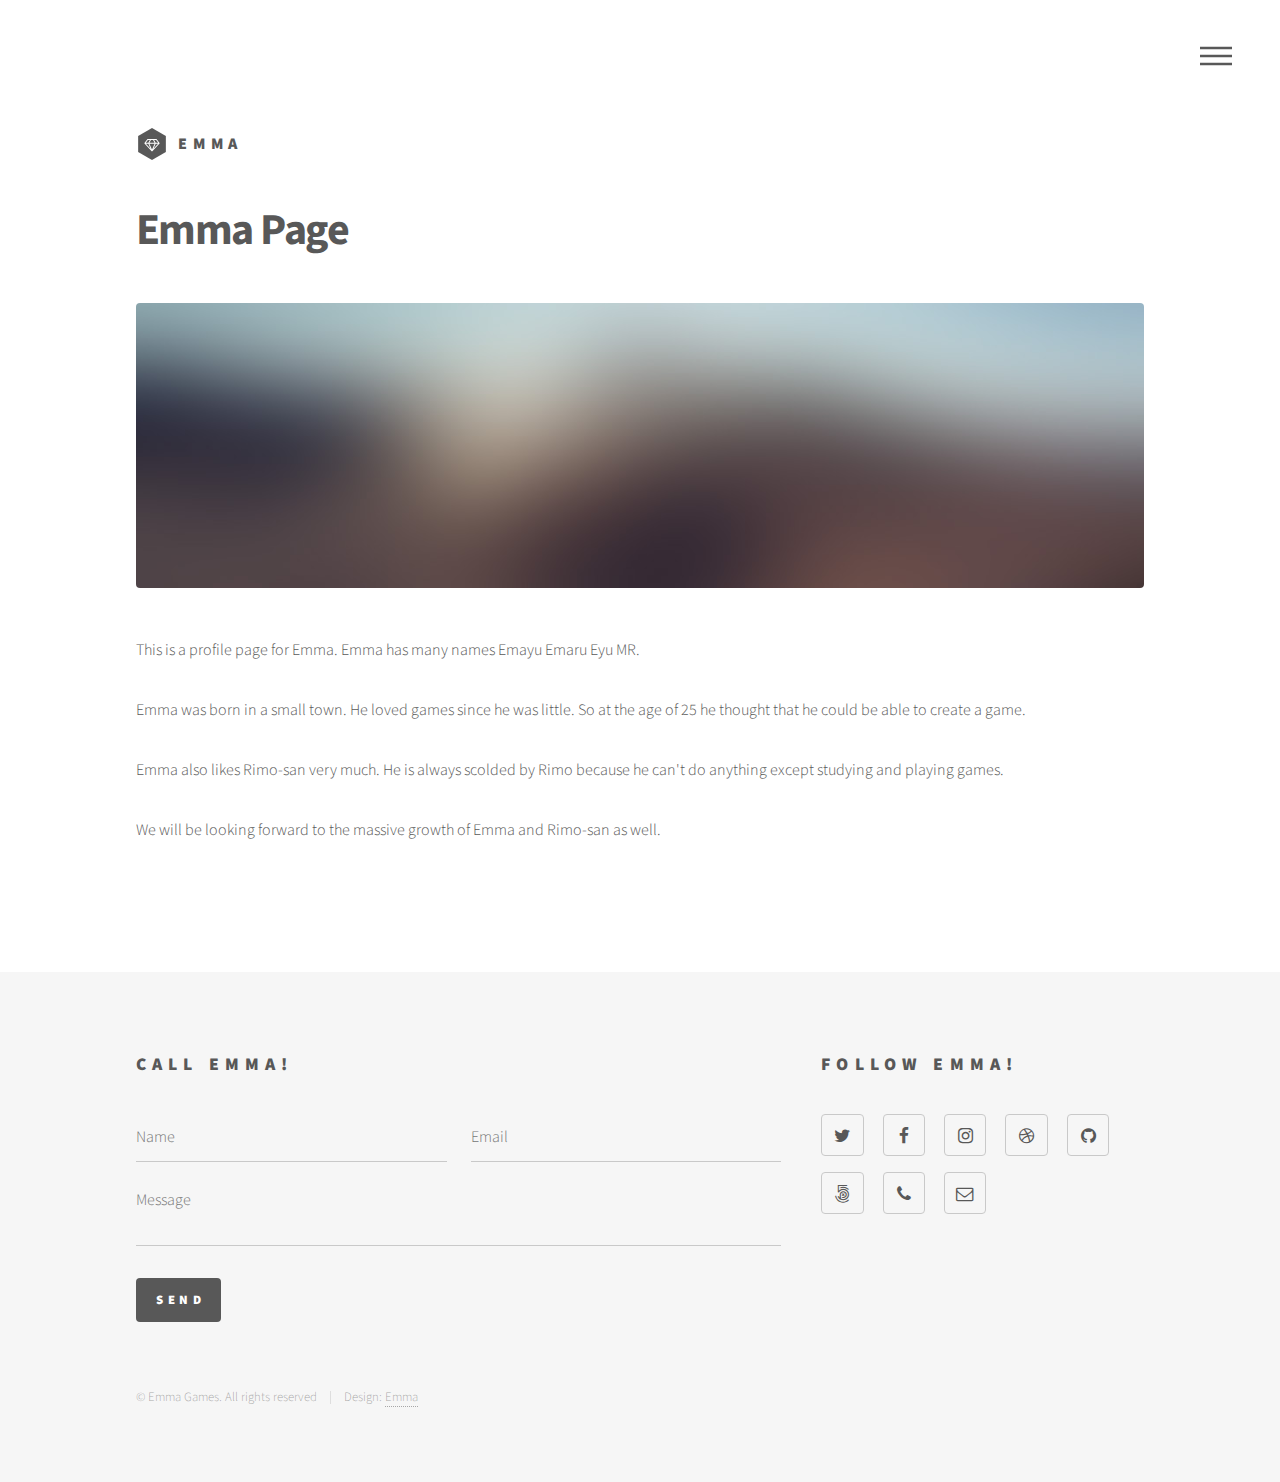
==== commit 39b41a88: "generic.html is modified by rimo-san" ====
--- a/generic.html
+++ b/generic.html
@@ -6,7 +6,7 @@
 -->
 <html>
 	<head>
-		<title>Generic - Phantom by HTML5 UP</title>
+		<title>Emma Page</title>
 		<meta charset="utf-8" />
 		<meta name="viewport" content="width=device-width, initial-scale=1, user-scalable=no" />
 		<link rel="stylesheet" href="assets/css/main.css" />
@@ -22,13 +22,13 @@
 
 							<!-- Logo -->
 								<a href="index.html" class="logo">
-									<span class="symbol"><img src="images/logo.svg" alt="" /></span><span class="title">Phantom</span>
+									<span class="symbol"><img src="images/logo.svg" alt="" /></span><span class="title">Emma </span>
 								</a>
 
 							<!-- Nav -->
 								<nav>
 									<ul>
-										<li><a href="#menu">Menu</a></li>
+										<li><a href="#menu">めにゅ</a></li>
 									</ul>
 								</nav>
 
@@ -39,22 +39,23 @@
 					<nav id="menu">
 						<h2>Menu</h2>
 						<ul>
-							<li><a href="index.html">Home</a></li>
-							<li><a href="generic.html">Ipsum veroeros</a></li>
-							<li><a href="generic.html">Tempus etiam</a></li>
-							<li><a href="generic.html">Consequat dolor</a></li>
-							<li><a href="elements.html">Elements</a></li>
+							<li><a href="index.html">ほーむ</a></li>
+							<li><a href="generic.html">げーむ</a></li>
+							<li><a href="generic.html">えま</a></li>
+							<li><a href="generic.html">りも</a></li>
+							<li><a href="elements.html">素材</a></li>
 						</ul>
 					</nav>
 
 				<!-- Main -->
 					<div id="main">
 						<div class="inner">
-							<h1>Generic Page</h1>
+							<h1>Emma Page</h1>
 							<span class="image main"><img src="images/pic13.jpg" alt="" /></span>
-							<p>Donec eget ex magna. Interdum et malesuada fames ac ante ipsum primis in faucibus. Pellentesque venenatis dolor imperdiet dolor mattis sagittis. Praesent rutrum sem diam, vitae egestas enim auctor sit amet. Pellentesque leo mauris, consectetur id ipsum sit amet, fergiat. Pellentesque in mi eu massa lacinia malesuada et a elit. Donec urna ex, lacinia in purus ac, pretium pulvinar mauris. Curabitur sapien risus, commodo eget turpis at, elementum convallis elit. Pellentesque enim turpis, hendrerit tristique.</p>
-							<p>Lorem ipsum dolor sit amet, consectetur adipiscing elit. Duis dapibus rutrum facilisis. Class aptent taciti sociosqu ad litora torquent per conubia nostra, per inceptos himenaeos. Etiam tristique libero eu nibh porttitor fermentum. Nullam venenatis erat id vehicula viverra. Nunc ultrices eros ut ultricies condimentum. Mauris risus lacus, blandit sit amet venenatis non, bibendum vitae dolor. Nunc lorem mauris, fringilla in aliquam at, euismod in lectus. Pellentesque habitant morbi tristique senectus et netus et malesuada fames ac turpis egestas. In non lorem sit amet elit placerat maximus. Pellentesque aliquam maximus risus, vel venenatis mauris vehicula hendrerit.</p>
-							<p>Interdum et malesuada fames ac ante ipsum primis in faucibus. Pellentesque venenatis dolor imperdiet dolor mattis sagittis. Praesent rutrum sem diam, vitae egestas enim auctor sit amet. Pellentesque leo mauris, consectetur id ipsum sit amet, fersapien risus, commodo eget turpis at, elementum convallis elit. Pellentesque enim turpis, hendrerit tristique lorem ipsum dolor.</p>
+							<p>This is a profile page for Emma. Emma has many names Emayu  Emaru Eyu MR.</p>
+							<p>Emma was born in a small town. He loved games since he was little. So at the age of 25 he thought that he could be able to create a game.</p>
+							<p>Emma also likes Rimo-san very much. He is always scolded by Rimo because he can't do anything except studying and playing games.</p>
+							<p> We will be looking forward to the massive growth of Emma and Rimo-san as well.</p>
 						</div>
 					</div>
 
@@ -62,7 +63,7 @@
 					<footer id="footer">
 						<div class="inner">
 							<section>
-								<h2>Get in touch</h2>
+								<h2>Call Emma!</h2>
 								<form method="post" action="#">
 									<div class="fields">
 										<div class="field half">
@@ -81,7 +82,7 @@
 								</form>
 							</section>
 							<section>
-								<h2>Follow</h2>
+								<h2>Follow Emma!</h2>
 								<ul class="icons">
 									<li><a href="#" class="icon style2 fa-twitter"><span class="label">Twitter</span></a></li>
 									<li><a href="#" class="icon style2 fa-facebook"><span class="label">Facebook</span></a></li>
@@ -94,7 +95,7 @@
 								</ul>
 							</section>
 							<ul class="copyright">
-								<li>&copy; Untitled. All rights reserved</li><li>Design: <a href="http://html5up.net">HTML5 UP</a></li>
+								<li>&copy; Emma Games. All rights reserved</li><li>Design: <a href="http://html5up.net">Emma</a></li>
 							</ul>
 						</div>
 					</footer>
